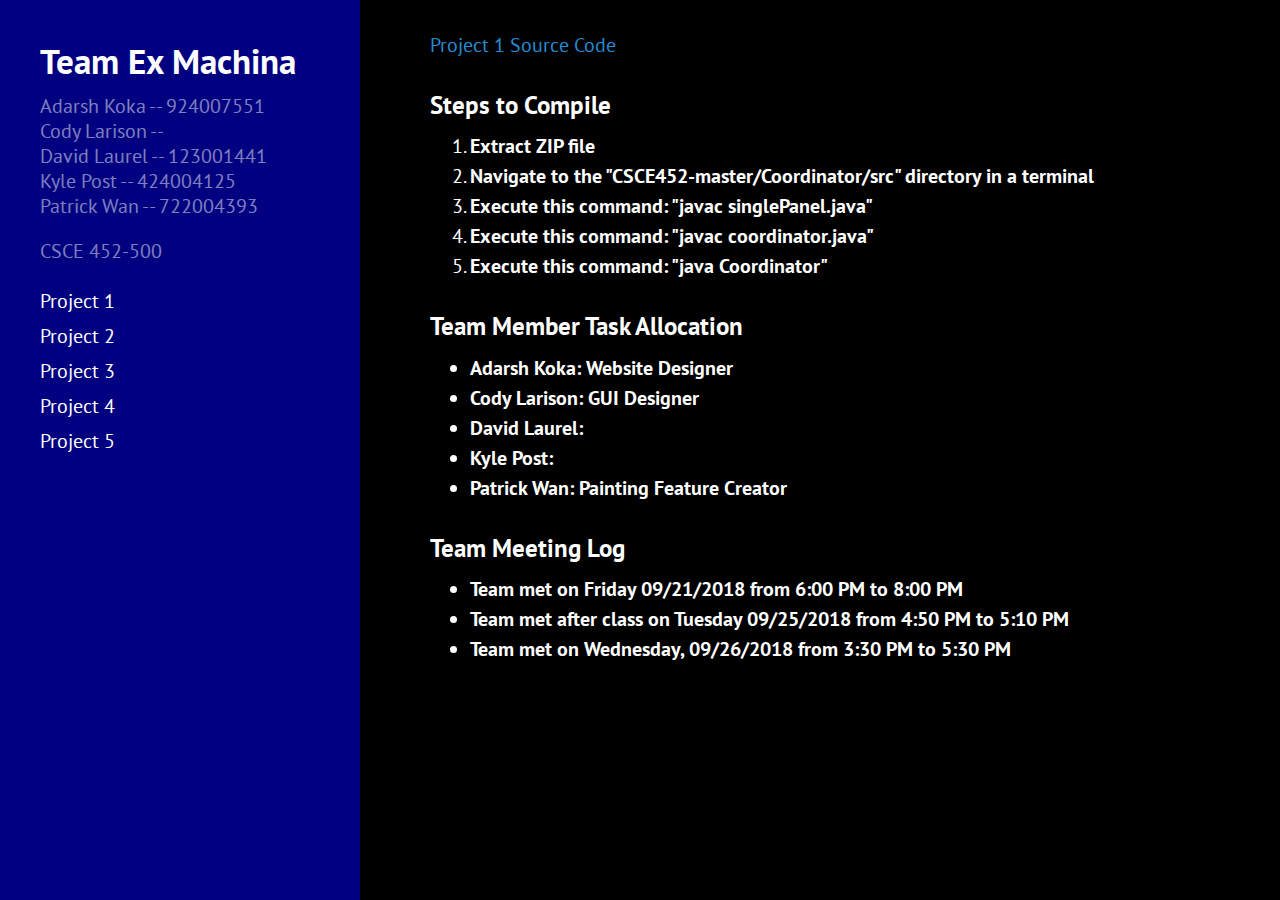
==== project1.html @ 4b9e50fa "Steps to compile" ====
<!DOCTYPE html>

<html lang="en-us">

    <head>

        <meta http-equiv="Content-Type" content="text/html; charset=utf-8"/>
        <meta http-equiv="X-UA-Compatible" content="IE=edge"/>
        <meta name="viewport" content="width=device-width,initial-scale=1.0"/>

        <meta property="og:title" content="CSCE 452"/>
        <meta property="og:url" content="https://adarshkoka.github.io/csce452robotics/"/>

        <link href="poole.css" rel="stylesheet"/>
        <link href="syntax.css" rel="stylesheet"/>
        <link href="hyde.css" rel="stylesheet"/>
        <link href="styles.css" rel="stylesheet"/>
		<link href="https://fonts.googleapis.com/css?family=PT+Sans:400,400italic,700|Abril+Fatface" rel="stylesheet"/>
        <link href="https://maxcdn.bootstrapcdn.com/font-awesome/4.6.3/css/font-awesome.min.css" rel="stylesheet"/>

        <title>
                CSCE 452
        </title>

    </head>

    <body class="theme-base-08" style="background-color:black;">>
        <div class="sidebar" style="background-color:navy;">
            <div class="container">
			
			<div class="sidebar-about">
                    <h1>
                        <a href="index.html">Team Ex Machina</a>
                    </h1>
						<p>
						Adarsh Koka  --  924007551<br />
						Cody Larison  --  <br />
						David Laurel  --  123001441<br />
						Kyle Post     --  424004125<br />
						Patrick Wan   --  722004393<br />
						</p>

                    <p>
                        CSCE 452-500
                    </p>
                </div>
  
                <nav class="sidebar-nav">
						
						
						<a class="sidebar-nav-item" href="project1.html">Project 1</a>
                    
						<a class="sidebar-nav-item" href="project2.html">Project 2</a>
						
						<a class="sidebar-nav-item" href="project3.html">Project 3</a>
						
						<a class="sidebar-nav-item" href="project4.html">Project 4</a>
						
						<a class="sidebar-nav-item" href="project5.html">Project 5</a>
                    

                </nav>

            </div>
        </div>
		
		<div style="margin-left:430px;"> 
			
            <div class="page" style="color:black;">
			<p>
			<a href="https://github.tamu.edu/DHLaurel/CSCE452/archive/master.zip">Project 1 Source Code</a>
			<h3 style="color:white; id="description">Steps to Compile </h3>
			<ol style="color:white;">
			
				<li><div style="color:white;"><b>Extract ZIP file</b></div></li>
				<li><div style="color:white;"><b>Navigate to the "CSCE452-master/Coordinator/src" directory in a terminal</b></div></li>
				<li><div style="color:white;"><b>Execute this command: "javac singlePanel.java"</b></div></li>
				<li><div style="color:white;"><b>Execute this command: "javac coordinator.java"</b></div></li>
				<li><div style="color:white;"><b>Execute this command: "java Coordinator"</b></div></li>
				
			</ol>
			</p>
                <h3 style="color:white; id="description">Team Member Task Allocation </h3>

<ul style="color:white; font-size:20px;">
	
	<li><div style="color:white;"><b>Adarsh Koka: Website Designer</b></div></li>
	<li><div style="color:white;"><b>Cody Larison: GUI Designer</b></div></li>
	<li><div style="color:white;"><b>David Laurel: </b></div></li>
	<li><div style="color:white;"><b>Kyle Post: </b></div></li>
	<li><div style="color:white;"><b>Patrick Wan: Painting Feature Creator</b></div></li>
	
</ul>

                <h3 style="color:white; id="description">Team Meeting Log </h3>

<ul style="color:white; font-size:20px;">
	
	<li><div style="color:white;"><b>Team met on Friday 09/21/2018 from 6:00 PM to 8:00 PM</b></div></li>
	<li><div style="color:white;"><b>Team met after class on Tuesday 09/25/2018 from 4:50 PM to 5:10 PM</b></div></li>
	<li><div style="color:white;"><b>Team met on Wednesday, 09/26/2018 from 3:30 PM to 5:30 PM</b></div></li>
	
</ul>

</div>

        <div style="margin-left:430px; margin-right:150px;"> 
            <div class="page">
			</div>
        </div>


    </body>

</html>
---- poole.css ----
/*
 *                        ___
 *                       /\_ \
 *  _____     ___     ___\//\ \      __
 * /\ '__`\  / __`\  / __`\\ \ \   /'__`\
 * \ \ \_\ \/\ \_\ \/\ \_\ \\_\ \_/\  __/
 *  \ \ ,__/\ \____/\ \____//\____\ \____\
 *   \ \ \/  \/___/  \/___/ \/____/\/____/
 *    \ \_\
 *     \/_/
 *
 * Designed, built, and released under MIT license by @mdo. Learn more at
 * https://github.com/poole/poole.
 */


/*
 * Contents
 *
 * Body resets
 * Custom type
 * Messages
 * Container
 * Masthead
 * Posts and pages
 * Pagination
 * Reverse layout
 * Themes
 */


/*
 * Body resets
 *
 * Update the foundational and global aspects of the page.
 */

* {
  -webkit-box-sizing: border-box;
     -moz-box-sizing: border-box;
          box-sizing: border-box;
}

html,
body {
  margin: 0;
  padding: 0;
}

html {
  font-family: "Helvetica Neue", Helvetica, Arial, sans-serif;
  font-size: 16px;
  line-height: 1.5;
}
@media (min-width: 38em) {
  html {
    font-size: 20px;
  }
}

body {
  color: #515151;
  background-color: #fff;
  -webkit-text-size-adjust: 100%;
      -ms-text-size-adjust: 100%;
}

/* No `:visited` state is required by default (browsers will use `a`) */
a {
  color: #268bd2;
  text-decoration: none;
}
a strong {
  color: inherit;
}
/* `:focus` is linked to `:hover` for basic accessibility */
a:hover,
a:focus {
  text-decoration: underline;
}

/* Headings */
h1, h2, h3, h4, h5, h6 {
  margin-bottom: .5rem;
  font-weight: bold;
  line-height: 1.25;
  color: #313131;
  text-rendering: optimizeLegibility;
}
h1 {
  font-size: 2rem;
}
h2 {
  margin-top: 1rem;
  font-size: 1.5rem;
}
h3 {
  margin-top: 1.5rem;
  font-size: 1.25rem;
}
h4, h5, h6 {
  margin-top: 1rem;
  font-size: 1rem;
}

/* Body text */
p {
  margin-top: 0;
  margin-bottom: 1rem;
}

strong {
  color: #303030;
}


/* Lists */
ul, ol, dl {
  margin-top: 0;
  margin-bottom: 1rem;
}

dt {
  font-weight: bold;
}
dd {
  margin-bottom: .5rem;
}

/* Misc */
hr {
  position: relative;
  margin: 1.5rem 0;
  border: 0;
  border-top: 1px solid #eee;
  border-bottom: 1px solid #fff;
}

abbr {
  font-size: 85%;
  font-weight: bold;
  color: #555;
  text-transform: uppercase;
}
abbr[title] {
  cursor: help;
  border-bottom: 1px dotted #e5e5e5;
}

/* Code */
code,
pre {
  font-family: Menlo, Monaco, "Courier New", monospace;
}
code {
  padding: .25em .5em;
  font-size: 85%;
  color: #bf616a;
  background-color: #f9f9f9;
  border-radius: 3px;
}
pre {
  display: block;
  margin-top: 0;
  margin-bottom: 1rem;
  padding: 1rem;
  font-size: .8rem;
  line-height: 1.4;
  white-space: pre;
  white-space: pre-wrap;
  word-break: break-all;
  word-wrap: break-word;
  background-color: #f9f9f9;
}
pre code {
  padding: 0;
  font-size: 100%;
  color: inherit;
  background-color: transparent;
}

/* Pygments via Jekyll */
.highlight {
  margin-bottom: 1rem;
  border-radius: 4px;
}
.highlight pre {
  margin-bottom: 0;
}

/* Gist via GitHub Pages */
.gist .gist-file {
  font-family: Menlo, Monaco, "Courier New", monospace !important;
}
.gist .markdown-body {
  padding: 15px;
}
.gist pre {
  padding: 0;
  background-color: transparent;
}
.gist .gist-file .gist-data {
  font-size: .8rem !important;
  line-height: 1.4;
}
.gist code {
  padding: 0;
  color: inherit;
  background-color: transparent;
  border-radius: 0;
}

/* Quotes */
blockquote {
  padding: .5rem 1rem;
  margin: .8rem 0;
  color: #7a7a7a;
  border-left: .25rem solid #e5e5e5;
}
blockquote p:last-child {
  margin-bottom: 0;
}
@media (min-width: 30em) {
  blockquote {
    padding-right: 5rem;
    padding-left: 1.25rem;
  }
}

img {
  display: block;
  max-width: 100%;
  margin: 0 0 1rem;
  border-radius: 5px;
}

/* Tables */
table {
  margin-bottom: 1rem;
  width: 100%;
  border: 1px solid #e5e5e5;
  border-collapse: collapse;
}
td,
th {
  padding: .25rem .5rem;
  border: 1px solid #e5e5e5;
}
tbody tr:nth-child(odd) td,
tbody tr:nth-child(odd) th {
  background-color: #f9f9f9;
}


/*
 * Custom type
 *
 * Extend paragraphs with `.lead` for larger introductory text.
 */

.lead {
  font-size: 1.25rem;
  font-weight: 300;
}


/*
 * Messages
 *
 * Show alert messages to users. You may add it to single elements like a `<p>`,
 * or to a parent if there are multiple elements to show.
 */

.message {
  margin-bottom: 1rem;
  padding: 1rem;
  color: #717171;
  background-color: #f9f9f9;
}


/*
 * Container
 *
 * Center the page content.
 */

.container {
  max-width: 38rem;
  padding-left:  1rem;
  padding-right: 1rem;
  margin-left:  auto;
  margin-right: auto;
}


/*
 * Masthead
 *
 * Super small header above the content for site name and short description.
 */

.masthead {
  padding-top:    1rem;
  padding-bottom: 1rem;
  margin-bottom: 3rem;
}
.masthead-title {
  margin-top: 0;
  margin-bottom: 0;
  color: #505050;
}
.masthead-title a {
  color: #505050;
}
.masthead-title small {
  font-size: 75%;
  font-weight: 400;
  color: #c0c0c0;
  letter-spacing: 0;
}


/*
 * Posts and pages
 *
 * Each post is wrapped in `.post` and is used on default and post layouts. Each
 * page is wrapped in `.page` and is only used on the page layout.
 */

.page,
.post {
  margin-bottom: 4em;
}

/* Blog post or page title */
.page-title,
.post-title,
.post-title a {
  color: #303030;
}
.page-title,
.post-title {
  margin-top: 0;
}

/* Meta data line below post title */
.post-date {
  display: block;
  margin-top: -.5rem;
  margin-bottom: 1rem;
  color: #9a9a9a;
}

/* Related posts */
.related {
  padding-top: 2rem;
  padding-bottom: 2rem;
  border-top: 1px solid #eee;
}
.related-posts {
  padding-left: 0;
  list-style: none;
}
.related-posts h3 {
  margin-top: 0;
}
.related-posts li small {
  font-size: 75%;
  color: #999;
}
.related-posts li a:hover {
  color: #268bd2;
  text-decoration: none;
}
.related-posts li a:hover small {
  color: inherit;
}


/*
 * Pagination
 *
 * Super lightweight (HTML-wise) blog pagination. `span`s are provide for when
 * there are no more previous or next posts to show.
 */

.pagination {
  overflow: hidden; /* clearfix */
  margin-left: -1rem;
  margin-right: -1rem;
  font-family: "PT Sans", Helvetica, Arial, sans-serif;
  color: #ccc;
  text-align: center;
}

/* Pagination items can be `span`s or `a`s */
.pagination-item {
  display: block;
  padding: 1rem;
  border: 1px solid #eee;
}
.pagination-item:first-child {
  margin-bottom: -1px;
}

/* Only provide a hover state for linked pagination items */
a.pagination-item:hover {
  background-color: #f5f5f5;
}

@media (min-width: 30em) {
  .pagination {
    margin: 3rem 0;
  }
  .pagination-item {
    float: left;
    width: 50%;
  }
  .pagination-item:first-child {
    margin-bottom: 0;
    border-top-left-radius:    4px;
    border-bottom-left-radius: 4px;
  }
  .pagination-item:last-child {
    margin-left: -1px;
    border-top-right-radius:    4px;
    border-bottom-right-radius: 4px;
  }
}
---- syntax.css ----
.highlight .hll { background-color: #ffc; }
.highlight .c { color: #999; } /* Comment */
.highlight .err { color: #a00; background-color: #faa } /* Error */
.highlight .k { color: #069; } /* Keyword */
.highlight .o { color: #555 } /* Operator */
.highlight .cm { color: #09f; font-style: italic } /* Comment.Multiline */
.highlight .cp { color: #099 } /* Comment.Preproc */
.highlight .c1 { color: #999; } /* Comment.Single */
.highlight .cs { color: #999; } /* Comment.Special */
.highlight .gd { background-color: #fcc; border: 1px solid #c00 } /* Generic.Deleted */
.highlight .ge { font-style: italic } /* Generic.Emph */
.highlight .gr { color: #f00 } /* Generic.Error */
.highlight .gh { color: #030; } /* Generic.Heading */
.highlight .gi { background-color: #cfc; border: 1px solid #0c0 } /* Generic.Inserted */
.highlight .go { color: #aaa } /* Generic.Output */
.highlight .gp { color: #009; } /* Generic.Prompt */
.highlight .gs { } /* Generic.Strong */
.highlight .gu { color: #030; } /* Generic.Subheading */
.highlight .gt { color: #9c6 } /* Generic.Traceback */
.highlight .kc { color: #069; } /* Keyword.Constant */
.highlight .kd { color: #069; } /* Keyword.Declaration */
.highlight .kn { color: #069; } /* Keyword.Namespace */
.highlight .kp { color: #069 } /* Keyword.Pseudo */
.highlight .kr { color: #069; } /* Keyword.Reserved */
.highlight .kt { color: #078; } /* Keyword.Type */
.highlight .m { color: #f60 } /* Literal.Number */
.highlight .s { color: #d44950 } /* Literal.String */
.highlight .na { color: #4f9fcf } /* Name.Attribute */
.highlight .nb { color: #366 } /* Name.Builtin */
.highlight .nc { color: #0a8; } /* Name.Class */
.highlight .no { color: #360 } /* Name.Constant */
.highlight .nd { color: #99f } /* Name.Decorator */
.highlight .ni { color: #999; } /* Name.Entity */
.highlight .ne { color: #c00; } /* Name.Exception */
.highlight .nf { color: #c0f } /* Name.Function */
.highlight .nl { color: #99f } /* Name.Label */
.highlight .nn { color: #0cf; } /* Name.Namespace */
.highlight .nt { color: #2f6f9f; } /* Name.Tag */
.highlight .nv { color: #033 } /* Name.Variable */
.highlight .ow { color: #000; } /* Operator.Word */
.highlight .w { color: #bbb } /* Text.Whitespace */
.highlight .mf { color: #f60 } /* Literal.Number.Float */
.highlight .mh { color: #f60 } /* Literal.Number.Hex */
.highlight .mi { color: #f60 } /* Literal.Number.Integer */
.highlight .mo { color: #f60 } /* Literal.Number.Oct */
.highlight .sb { color: #c30 } /* Literal.String.Backtick */
.highlight .sc { color: #c30 } /* Literal.String.Char */
.highlight .sd { color: #c30; font-style: italic } /* Literal.String.Doc */
.highlight .s2 { color: #c30 } /* Literal.String.Double */
.highlight .se { color: #c30; } /* Literal.String.Escape */
.highlight .sh { color: #c30 } /* Literal.String.Heredoc */
.highlight .si { color: #a00 } /* Literal.String.Interpol */
.highlight .sx { color: #c30 } /* Literal.String.Other */
.highlight .sr { color: #3aa } /* Literal.String.Regex */
.highlight .s1 { color: #c30 } /* Literal.String.Single */
.highlight .ss { color: #fc3 } /* Literal.String.Symbol */
.highlight .bp { color: #366 } /* Name.Builtin.Pseudo */
.highlight .vc { color: #033 } /* Name.Variable.Class */
.highlight .vg { color: #033 } /* Name.Variable.Global */
.highlight .vi { color: #033 } /* Name.Variable.Instance */
.highlight .il { color: #f60 } /* Literal.Number.Integer.Long */

.css .o,
.css .o + .nt,
.css .nt + .nt { color: #999; }
---- hyde.css ----
/*
 *  __                  __
 * /\ \                /\ \
 * \ \ \___   __  __   \_\ \     __
 *  \ \  _ `\/\ \/\ \  /'_` \  /'__`\
 *   \ \ \ \ \ \ \_\ \/\ \_\ \/\  __/
 *    \ \_\ \_\/`____ \ \___,_\ \____\
 *     \/_/\/_/`/___/> \/__,_ /\/____/
 *                /\___/
 *                \/__/
 *
 * Designed, built, and released under MIT license by @mdo. Learn more at
 * https://github.com/poole/hyde.
 */


/*
 * Contents
 *
 * Global resets
 * Sidebar
 * Container
 * Reverse layout
 * Themes
 */


/*
 * Global resets
 *
 * Update the foundational and global aspects of the page.
 */

html {
  font-family: "PT Sans", Helvetica, Arial, sans-serif;
}
@media (min-width: 48em) {
  html {
    font-size: 16px;
  }
}
@media (min-width: 58em) {
  html {
    font-size: 20px;
  }
}


/*
 * Sidebar
 *
 * Flexible banner for housing site name, intro, and "footer" content. Starts
 * out above content in mobile and later moves to the side with wider viewports.
 */

.sidebar {
  text-align: center;
  padding: 2rem 1rem;
  color: rgba(255,255,255,.5);
  background-color: #202020;
}
@media (min-width: 48em) {
  .sidebar {
    position: fixed;
    top: 0;
    left: 0;
    bottom: 0;
    width: 18rem;
    text-align: left;
  }
}

/* Sidebar links */
.sidebar a {
  color: #fff;
}

/* About section */
.sidebar-about h1 {
  color: #fff;
  margin-top: 0;
  font-family: "Abril Fatface", serif;
  font-size: 3.25rem;
}

/* Sidebar nav */
.sidebar-nav {
  margin-bottom: 1rem;
}
.sidebar-nav-item {
  display: block;
  line-height: 1.75;
}
a.sidebar-nav-item:hover,
a.sidebar-nav-item:focus {
  text-decoration: underline;
}
.sidebar-nav-item.active {
  font-weight: bold;
}

/* Sticky sidebar
 *
 * Add the `sidebar-sticky` class to the sidebar's container to affix it the
 * contents to the bottom of the sidebar in tablets and up.
 */

@media (min-width: 48em) {
  .sidebar-sticky {
    position: absolute;
    right:  1rem;
    bottom: 1rem;
    left:   1rem;
  }
}


/* Container
 *
 * Align the contents of the site above the proper threshold with some margin-fu
 * with a 25%-wide `.sidebar`.
 */

.content {
  padding-top:    4rem;
  padding-bottom: 4rem;
}

@media (min-width: 48em) {
  .content {
    max-width: 38rem;
    margin-left: 20rem;
    margin-right: 2rem;
  }
}

@media (min-width: 64em) {
  .content {
    margin-left: 22rem;
    margin-right: 4rem;
  }
}


/*
 * Reverse layout
 *
 * Flip the orientation of the page by placing the `.sidebar` on the right.
 */

@media (min-width: 48em) {
  .layout-reverse .sidebar {
    left: auto;
    right: 0;
  }
  .layout-reverse .content {
    margin-left: 2rem;
    margin-right: 20rem;
  }
}

@media (min-width: 64em) {
  .layout-reverse .content {
    margin-left: 4rem;
    margin-right: 22rem;
  }
}



/*
 * Themes
 *
 * As of v1.1, Hyde includes optional themes to color the sidebar and links
 * within blog posts. To use, add the class of your choosing to the `body`.
 */

/* Base16 (http://chriskempson.github.io/base16/#default) */

/* Red */
.theme-base-08 .sidebar {
  background-color: #ac4142;
}
.theme-base-08 .content a,
.theme-base-08 .related-posts li a:hover {
  color: #ac4142;
}

/* Orange */
.theme-base-09 .sidebar {
  background-color: #d28445;
}
.theme-base-09 .content a,
.theme-base-09 .related-posts li a:hover {
  color: #d28445;
}

/* Yellow */
.theme-base-0a .sidebar {
  background-color: #f4bf75;
}
.theme-base-0a .content a,
.theme-base-0a .related-posts li a:hover {
  color: #f4bf75;
}

/* Green */
.theme-base-0b .sidebar {
  background-color: #90a959;
}
.theme-base-0b .content a,
.theme-base-0b .related-posts li a:hover {
  color: #90a959;
}

/* Cyan */
.theme-base-0c .sidebar {
  background-color: #75b5aa;
}
.theme-base-0c .content a,
.theme-base-0c .related-posts li a:hover {
  color: #75b5aa;
}

/* Blue */
.theme-base-0d .sidebar {
  background-color: #6a9fb5;
}
.theme-base-0d .content a,
.theme-base-0d .related-posts li a:hover {
  color: #6a9fb5;
}

/* Magenta */
.theme-base-0e .sidebar {
  background-color: #aa759f;
}
.theme-base-0e .content a,
.theme-base-0e .related-posts li a:hover {
  color: #aa759f;
}

/* Brown */
.theme-base-0f .sidebar {
  background-color: #8f5536;
}
.theme-base-0f .content a,
.theme-base-0f .related-posts li a:hover {
  color: #8f5536;
}
---- styles.css ----
.sidebar {
    overflow: auto;
}

.sidebar-about {
    line-height: 1.25;
}

.sidebar-about h1 {
    font-family: inherit;
    font-size: 1.75rem;
}

li > dl, li > ol, li > ul {
    margin-bottom: 0;
}

th {
    text-align: left;
}
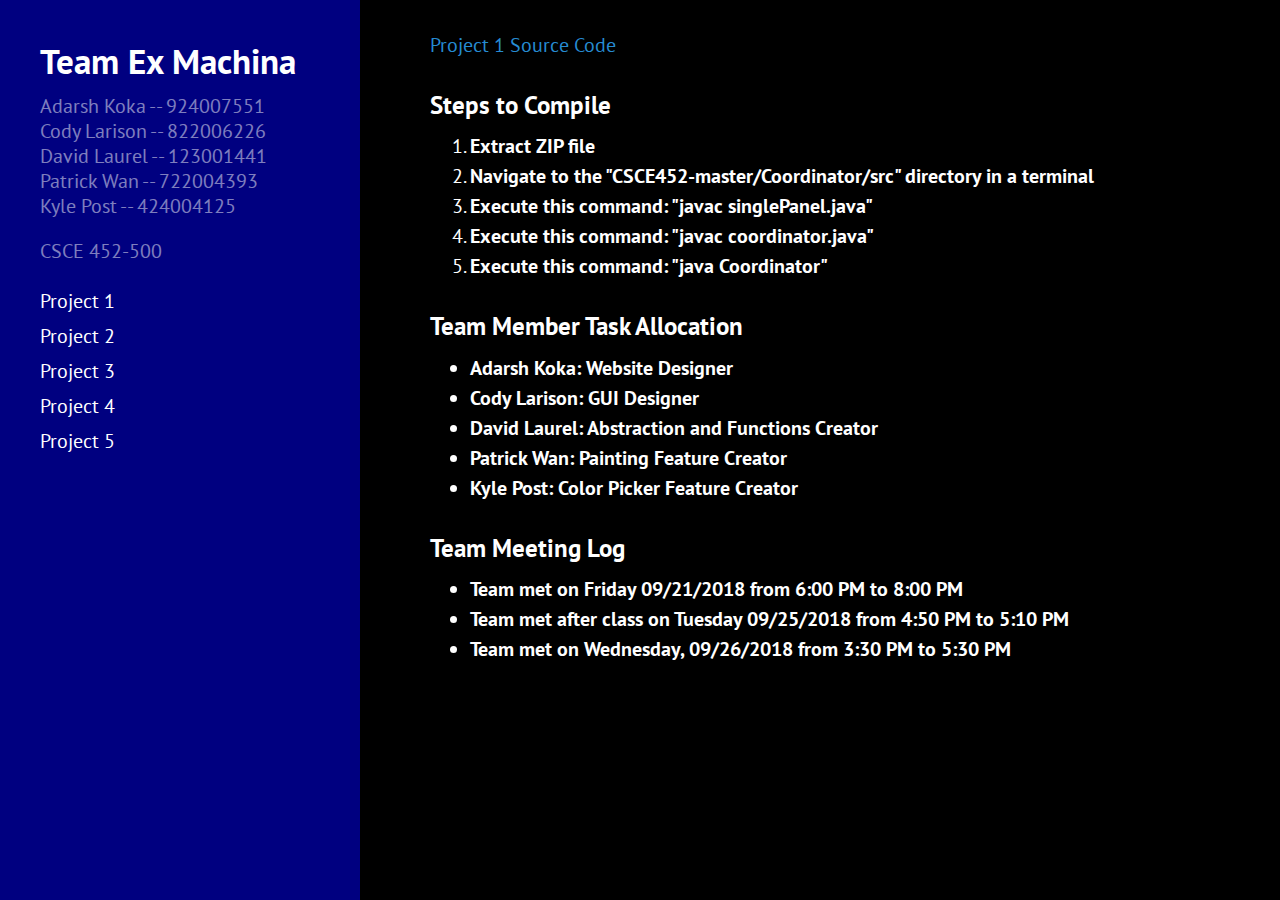
==== commit 4e56e8c4: "small fixes" ====
--- a/project1.html
+++ b/project1.html
@@ -35,10 +35,10 @@
                     </h1>
 						<p>
 						Adarsh Koka  --  924007551<br />
-						Cody Larison  --  <br />
+						Cody Larison  --  822006226<br />
 						David Laurel  --  123001441<br />
-						Kyle Post     --  424004125<br />
-						Patrick Wan   --  722004393<br />
+						Patrick Wan  --  722004393<br />
+						Kyle Post  --  424004125<br />
 						</p>
 
                     <p>
@@ -87,9 +87,9 @@
 	
 	<li><div style="color:white;"><b>Adarsh Koka: Website Designer</b></div></li>
 	<li><div style="color:white;"><b>Cody Larison: GUI Designer</b></div></li>
-	<li><div style="color:white;"><b>David Laurel: </b></div></li>
-	<li><div style="color:white;"><b>Kyle Post: </b></div></li>
+	<li><div style="color:white;"><b>David Laurel: Abstraction and Functions Creator</b></div></li>
 	<li><div style="color:white;"><b>Patrick Wan: Painting Feature Creator</b></div></li>
+	<li><div style="color:white;"><b>Kyle Post: Color Picker Feature Creator</b></div></li>
 	
 </ul>
 
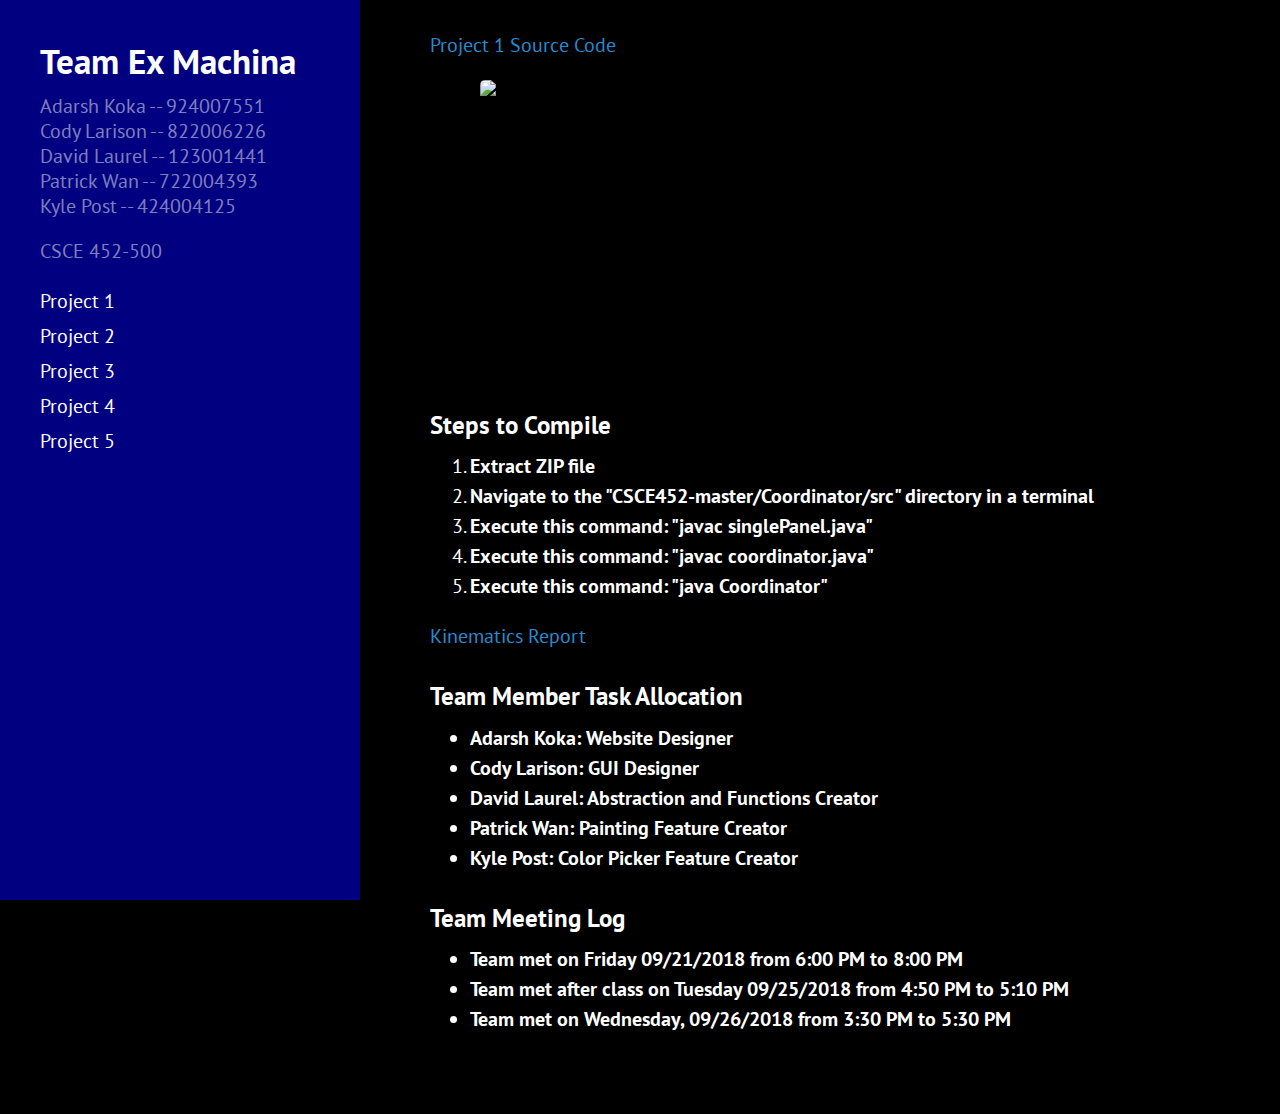
==== commit 039f1344: "kinematics report link" ====
--- a/project1.html
+++ b/project1.html
@@ -70,6 +70,11 @@
             <div class="page" style="color:black;">
 			<p>
 			<a href="https://github.tamu.edu/DHLaurel/CSCE452/archive/master.zip">Project 1 Source Code</a>
+			
+			<div style="margin-left:50px;">
+				<img src="window2.png" alt="GUI" height="300" width="500">
+			</div>
+			
 			<h3 style="color:white; id="description">Steps to Compile </h3>
 			<ol style="color:white;">
 			
@@ -80,6 +85,9 @@
 				<li><div style="color:white;"><b>Execute this command: "java Coordinator"</b></div></li>
 				
 			</ol>
+			
+			<a href="https://docs.google.com/document/d/1bej0sMAR2sjLE26H3soZNBEq4lAcNXaK3JU-SeIg_Eo/edit">Kinematics Report</a>
+			
 			</p>
                 <h3 style="color:white; id="description">Team Member Task Allocation </h3>
 
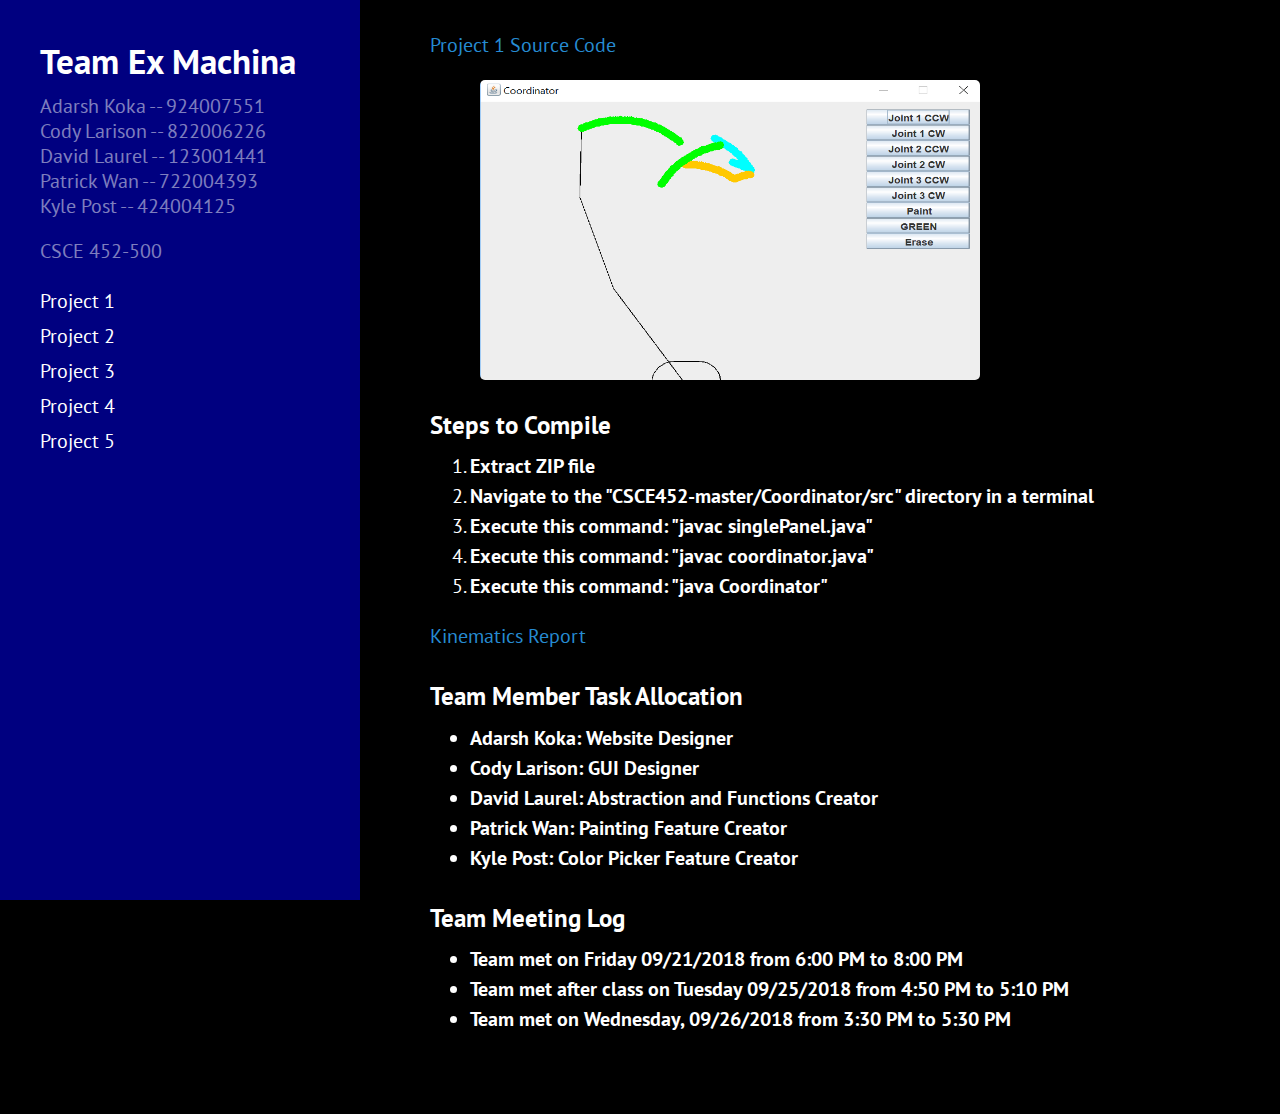
==== commit a91d70cf: "screenshot updated" ====
--- a/project1.html
+++ b/project1.html
@@ -72,7 +72,7 @@
 			<a href="https://github.tamu.edu/DHLaurel/CSCE452/archive/master.zip">Project 1 Source Code</a>
 			
 			<div style="margin-left:50px;">
-				<img src="window2.png" alt="GUI" height="300" width="500">
+				<img src="window3.png" alt="GUI" height="300" width="500">
 			</div>
 			
 			<h3 style="color:white; id="description">Steps to Compile </h3>
